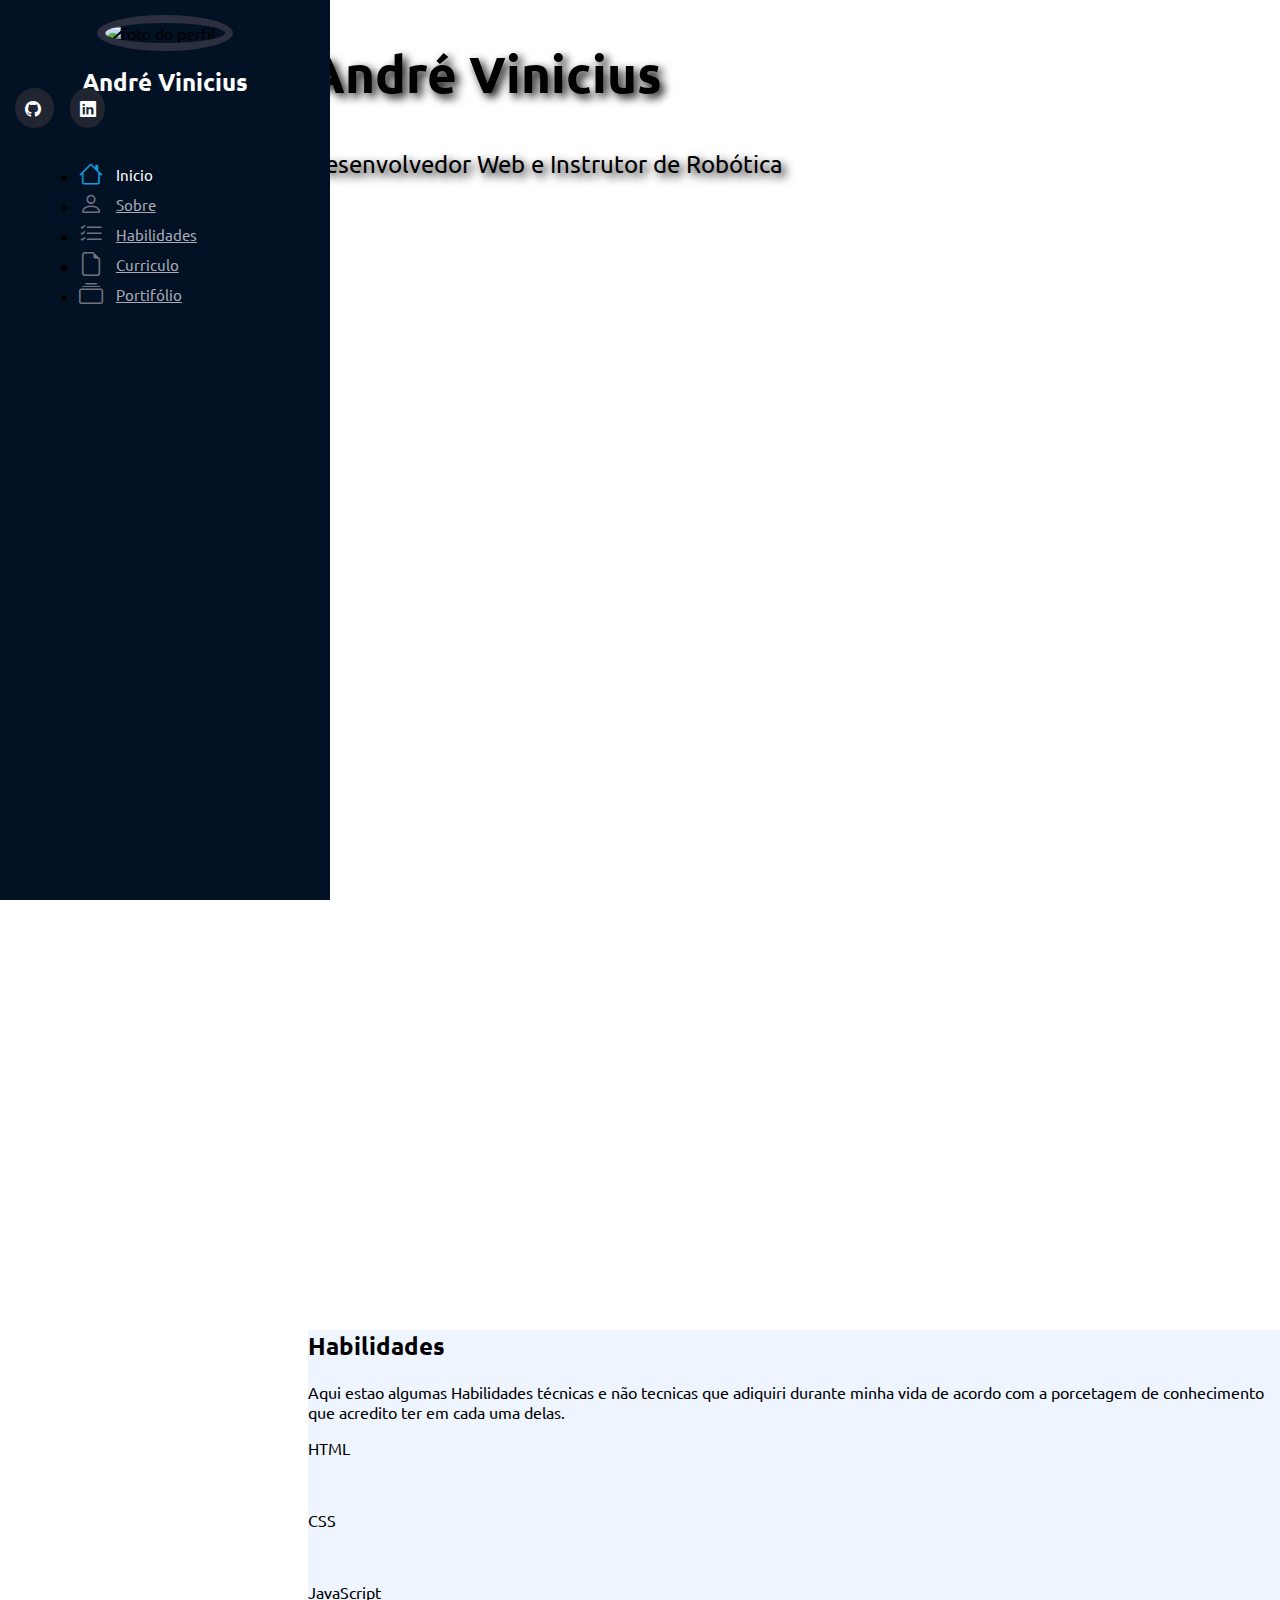
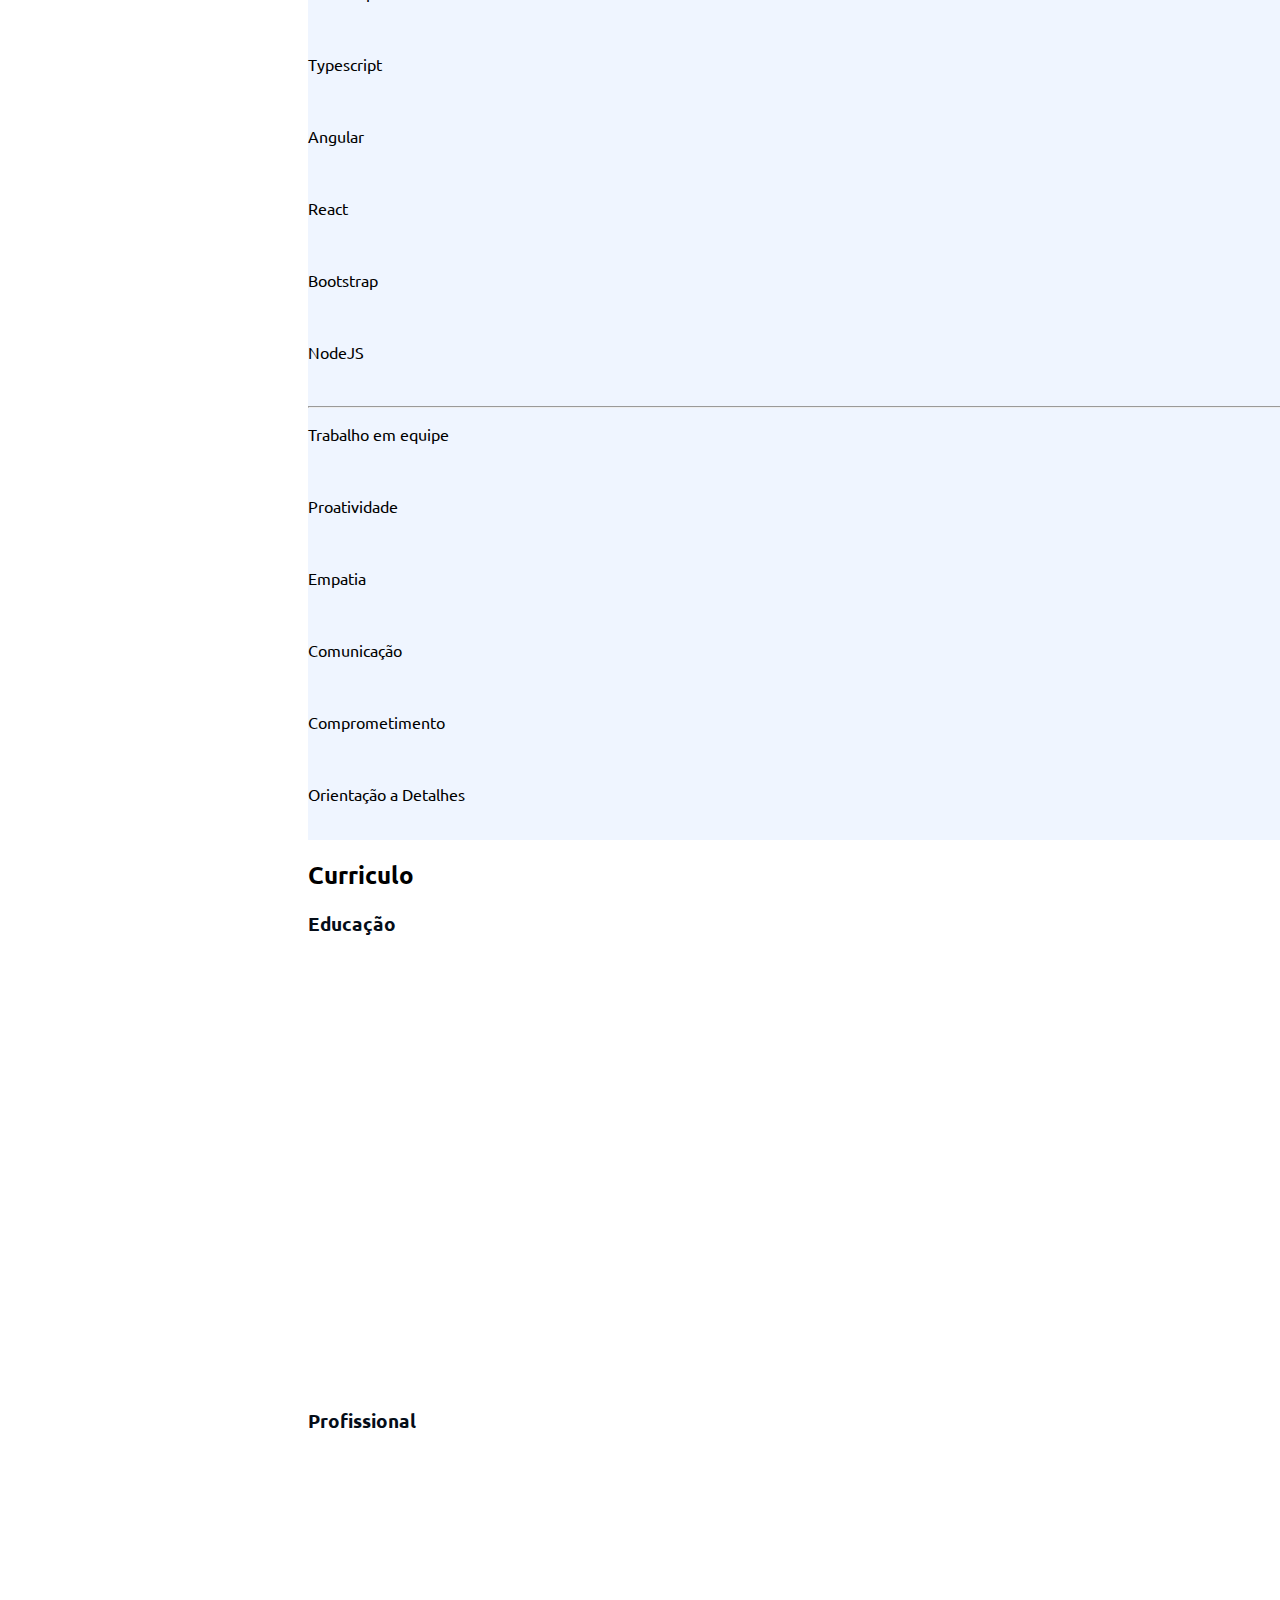
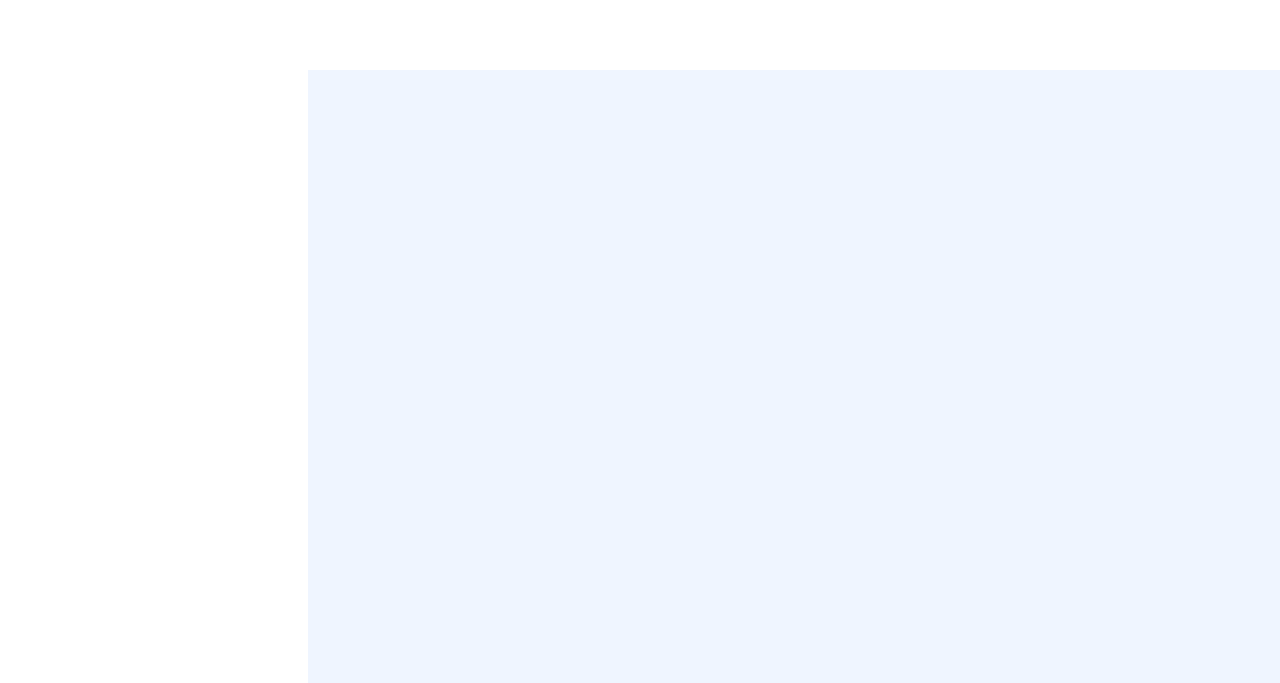
==== index.html @ 900072eb "section contato removida" ====
<!DOCTYPE html>
<html lang="pt-br">

<head>
    <meta charset="UTF-8">
    <meta http-equiv="X-UA-Compatible" content="IE=edge">
    <meta name="viewport" content="width=device-width, initial-scale=1.0">
    <link rel="stylesheet" href="../static/bootstrap/css/bootstrap.css">
    <link rel="stylesheet" href="../static/style.css">
    <link rel="icon" type="image/png" href="../static/img/icon.png">
    <link rel="stylesheet" href="https://cdn.jsdelivr.net/npm/bootstrap-icons@1.8.1/font/bootstrap-icons.css">
    <title>Portifólio</title>
</head>

<body>

    <i class="bi bi-list menu-mobile"></i>

    <aside id="header">
        <section class="profile">
            <img src="../static/img/perfil.jpeg" alt="foto do perfil">
            <h1>André Vinicius</h1>
            <div class="social-links mt-4 text-center">
                <a target="_blank" href="https://github.com/Andre-Vinicius22">
                    <i class="bi bi-github"></i>
                </a>
                <a target="_blank" href="https://www.linkedin.com/in/andré-vinicius-bastos-759a73230/">
                    <i class="bi bi-linkedin"></i>
                </a>
            </div>
        </section>

        <nav id="navbar" class="nav-menu">
            <ul class="nav flex-column">
                <li class="nav-item">
                    <a class="nav-link active" aria-current="page" href="#inicio"><i class="bi bi-house"></i> Inicio</a>
                </li>
                <li class="nav-item">
                    <a class="nav-link" href="#sobre"><i class="bi bi-person"></i> Sobre</a>
                </li>
                <li class="nav-item">
                    <a class="nav-link" href="#habilidades"><i class="bi bi-list-check"></i> Habilidades</a>
                </li>
                </li>
                <li class="nav-item">
                    <a class="nav-link" href="#curriculo"><i class="bi bi-file-earmark"></i> Curriculo</a>
                </li>
                <li class="nav-item">
                    <a class="nav-link" href="#portifolio"><i class="bi bi-collection"></i> Portifólio</a>
                </li>
            </ul>
        </nav>
    </aside>

    <main id="main">

        <section class="row m-0 p-0" id="inicio">
            <div class="col-md-5 w-100 d-flex justify-content-center align-items-center flex-column">
                <h2 class="text-white text-shadow">André Vinicius</h2>
                <span id="subtitle" class="text-white text-shadow">Desenvolvedor Web e Instrutor de Robótica</span>
            </div>

            <div class="col-md-7 d-flex justify-content-end align-items-end">
                <div id="arraste" class="d-flex align-items-center">
                    <i class="bi bi-arrow-down text-white pe-2 fs-2" aria-hidden="true"></i>
                    <a href="#sobre">Arraste para mais</a>
                </div>

            </div>
        </section>

        <section class="container mt-3" id="sobre">

            <div class="row w-100">
                <div class="col-md-12" data-anime="down">
                    <h2 class="pt-3">Sobre</h2>
                    <p>Olá me chamo Andre Vinicius Bastos Monteiro, sou apoixanado por programação, estudante e
                        desenvolvedor web
                        em constante aprendizado, busco evoluir e sempre entregar um
                        conteúdo com
                        uma ótima qualidade! Atuei por 2 anos como instrutor de robótica em escolas particulares do
                        ensino
                        fundamental ao ensino médio
                    </p>
                </div>
            </div>

            <div class="row mt-4">
                <div class="col-md-4">
                    <img class="img-fluid shadow" src="../static/img/perfil.jpeg" alt="profile pic" data-anime="left">
                </div>
                <div class="col-md-8" data-anime="right">
                    <h3>Desenvolvedor Web</h3>
                    <p>Atualmente estudo desenvolvimento web,com esperiência em linguagens como:
                        (HTML,CSS,JavaScript,Typescript) e com Frameworks: (Angular," bootstrap", "NodeJs" e React)</p>

                    <div class="row mt-3 mb-3">
                        <div class="col-md-6">
                            <ul class="list-group list-group-flush fs-5">
                                <li class="list-group-item">
                                    Niver: <span class="fw-lighter">24 de Março de 2000</span>
                                </li>
                                <li class="list-group-item">
                                    Idade: <span class="fw-lighter">22 anos</span>
                                </li>
                                <li class="list-group-item">
                                    Cidade: <span class="fw-lighter">Olinda</span>
                                </li>
                                <li class="list-group-item">
                                    Estado: <span class="fw-lighter">Pernambuco</span>
                                </li>
                            </ul>
                        </div>
                    </div>

                </div>
            </div>

        </section>

        <section class="mt-5 section-bg" id="habilidades">
            <div class="container pb-5">
                <h2 class="pt-5">Habilidades</h2>
                <p>Aqui estao algumas Habilidades técnicas e não tecnicas que adiquiri durante minha vida
                    de acordo com a porcetagem de conhecimento que acredito ter em cada uma delas.
                </p>

                <div class="row">
                    <div class="col-md-6">
                        <p class="mt-3 mb-0">HTML</p>
                        <div class="progress">
                            <div class="progress-bar" role="progressbar" style="width: 95%;" aria-valuenow="95"
                                aria-valuemin="0" aria-valuemax="100" data-anime="left">95%</div>
                        </div>
                        <p class="mt-3 mb-0">CSS</p>
                        <div class="progress">
                            <div class="progress-bar" role="progressbar" style="width: 95%;" aria-valuenow="95"
                                aria-valuemin="0" aria-valuemax="100" data-anime="left">95%</div>
                        </div>
                        <p class="mt-3 mb-0">JavaScript</p>
                        <div class="progress">
                            <div class="progress-bar" role="progressbar" style="width: 90%;" aria-valuenow="90"
                                aria-valuemin="0" aria-valuemax="100" data-anime="left">90%</div>
                        </div>
                        <p class="mt-3 mb-0">Typescript</p>
                        <div class="progress">
                            <div class="progress-bar" role="progressbar" style="width: 75%;" aria-valuenow="75"
                                aria-valuemin="0" aria-valuemax="100" data-anime="left">75%</div>
                        </div>
                    </div>
                    <div class="col-md-6">
                        <p class="mt-3 mb-0">Angular</p>
                        <div class="progress">
                            <div class="progress-bar" role="progressbar" style="width: 60%;" aria-valuenow="60"
                                aria-valuemin="0" aria-valuemax="100" data-anime="left">60%</div>
                        </div>
                        <p class="mt-3 mb-0">React</p>
                        <div class="progress">
                            <div class="progress-bar" role="progressbar" style="width: 60%;" aria-valuenow="60"
                                aria-valuemin="0" aria-valuemax="100" data-anime="left">60%</div>
                        </div>
                        <p class="mt-3 mb-0">Bootstrap</p>
                        <div class="progress">
                            <div class="progress-bar" role="progressbar" style="width: 70%;" aria-valuenow="70"
                                aria-valuemin="0" aria-valuemax="100" data-anime="left">70%</div>
                        </div>
                        <p class="mt-3 mb-0">NodeJS</p>
                        <div class="progress">
                            <div class="progress-bar" role="progressbar" style="width: 75%;" aria-valuenow="75"
                                aria-valuemin="0" aria-valuemax="100" data-anime="left">75%</div>
                        </div>
                    </div>
                </div>

                <hr class="w-50 me-auto ms-auto mt-4">

                <div class="row">
                    <div class="col-md-6">
                        <p class="mt-3 mb-0">Trabalho em equipe</p>
                        <div class="progress">
                            <div class="progress-bar" role="progressbar" style="width: 95%;" aria-valuenow="95"
                                aria-valuemin="0" aria-valuemax="100" data-anime="left">95%</div>
                        </div>
                        <p class="mt-3 mb-0">Proatividade</p>
                        <div class="progress">
                            <div class="progress-bar" role="progressbar" style="width: 90%;" aria-valuenow="90"
                                aria-valuemin="0" aria-valuemax="100" data-anime="left">90%</div>
                        </div>
                        <p class="mt-3 mb-0">Empatia</p>
                        <div class="progress">
                            <div class="progress-bar" role="progressbar" style="width: 95%;" aria-valuenow="95"
                                aria-valuemin="0" aria-valuemax="100" data-anime="left">90%</div>
                        </div>
                    </div>
                    <div class="col-md-6">
                        <p class="mt-3 mb-0">Comunicação</p>
                        <div class="progress">
                            <div class="progress-bar" role="progressbar" style="width: 97%;" aria-valuenow="97"
                                aria-valuemin="0" aria-valuemax="100" data-anime="left">97%</div>
                        </div>
                        <p class="mt-3 mb-0">Comprometimento</p>
                        <div class="progress">
                            <div class="progress-bar" role="progressbar" style="width: 95%;" aria-valuenow="95"
                                aria-valuemin="0" aria-valuemax="100" data-anime="left">95%</div>
                        </div>
                        <p class="mt-3 mb-0">Orientação a Detalhes</p>
                        <div class="progress">
                            <div class="progress-bar" role="progressbar" style="width: 80%;" aria-valuenow="80"
                                aria-valuemin="0" aria-valuemax="100" data-anime="left">80%</div>
                        </div>
                    </div>
                </div>
            </div>

        </section>

        <section class="mt-5 cv" id="curriculo">

            <div class="container pb-5">
                <h2 class="pt-3 pb-4">Curriculo</h2>

                <div class="row">
                    <div class="col-md-6">
                        <h3 class="cv-title">Educação</h3>

                        <div class="cv-item" data-anime="up">
                            <h4>Ensino Medio</h4>
                            <h5>2015-2018</h5>
                            <p><em>Escola Pintor Manoel Bandeira</em></p>
                            <p>Ensino médio completo</p>
                        </div>

                        <div class="cv-item" data-anime="up">
                            <h4>Curso Lógica de programação</h4>
                            <h5>2017-2018</h5>
                            <p><em>Cursos Nivel A</em></p>
                            <p>Curso em lógica de programação, onde aprendi um pouco sobre banco de dados, tive uma
                                noção de "php" e adobe flash, isso me fez tomar gosto por programação em geral.</p>
                        </div>
                    </div>
                    <div class="col-md-6">
                        <h3 class="cv-title">Profissional</h3>

                        <div class="cv-item" data-anime="up">
                            <h4>Instrutor de Robótica</h4>
                            <h5>2019-2021</h5>
                            <p><em>Made by Robótica</em></p>
                            <p>Exercia a função de instrutor de robótica, ministrando turmas do ensino fundamental
                                ao médio.
                            </p>
                        </div>

                    </div>
                </div>
            </div>
        </section>

        <section class="mt-5 section-bg" id="portifolio">
            <div class="container pb-5 pt-5" data-anime="left">

                <h2 class="pb-4">Portifólio</h2>

                <div id="carouselPortifolio" class="carousel carousel-dark slide" data-bs-ride="carousel">
                    <div class="carousel-indicators">
                        <button type="button" data-bs-target="#carouselPortifolio" data-bs-slide-to="0" class="active"
                            aria-current="true" aria-label="Slide 1"></button>
                        <button type="button" data-bs-target="#carouselPortifolio" data-bs-slide-to="1"
                            aria-label="Slide 2"></button>
                    </div>
                    <div class="carousel-inner">
                        <div class="carousel-item active" data-bs-interval="5000">
                            <div class="row row-cols-1 row-cols-md-2 g-4">
                                <div class="col">
                                    <div class="card">
                                        <img src="../static/img/dashboard.jpeg" class="card-img-top"
                                            alt="Dashboard Responsiva">
                                        <div class="card-body">
                                            <h5 class="card-title">Dashboard Responsiva</h5>
                                            <p class="card-text">Projeto de estudo para uma Dashboard responsiva</p>
                                            <div class="d-flex justify-content-center">
                                                <a href="https://github.com/Andre-Vinicius22/Dashboard" target="_blank"
                                                    class="btn btn-outline-dark me-3"><i class="bi bi-github"></i></a>
                                            </div>
                                        </div>
                                    </div>
                                </div>
                                <div class="col">
                                    <div class="card  pb-2">
                                        <img src="../static/img/galeria.jpeg" class="card-img-top" alt="galeria em JS">
                                        <div class="card-body">
                                            <h5 class="card-title">Galeria Modal</h5>
                                            <p class="card-text">Projeto Galeria Modal utilizando Javascript</p>
                                            <div class="d-flex justify-content-center">
                                                <a href="https://github.com/Andre-Vinicius22/Galeria" target="_blank"
                                                    class="btn btn-outline-dark me-3"><i class="bi bi-github"></i></a>
                                            </div>
                                        </div>
                                    </div>
                                </div>
                            </div>
                        </div>

                        <div class="carousel-item" data-bs-interval="2500">
                            <div class="row row-cols-1 row-cols-md-2 g-4">
                                <div class="col">
                                    <div class="card">
                                        <img src="../static/img/tela de login.jpeg" class="card-img-top"
                                            alt="tela de Login">
                                        <div class="card-body">
                                            <h5 class="card-title">Tela de Login</h5>
                                            <p class="card-text">Projeto tela de login, conectada a uma tela de
                                                Cadastro</p>
                                            <div class="d-flex justify-content-center">
                                                <a href="https://github.com/Andre-Vinicius22/login-screen"
                                                    target="_blank" class="btn btn-outline-dark me-3"><i
                                                        class="bi bi-github"></i></a>
                                            </div>
                                        </div>
                                    </div>
                                </div>
                                <div class="col">
                                    <div class="card">
                                        <img src="../static/img/tela de cadastro.jpeg" class="card-img-top"
                                            alt="tela de Cadastro">
                                        <div class="card-body">
                                            <h5 class="card-title">Tela de Cadastro</h5>
                                            <p class="card-text">Tela de Cadastro que faz "link" com a Tela de login ao
                                                lado</p>
                                            <div class="d-flex justify-content-center">
                                                <a href="https://github.com/Andre-Vinicius22/login-screen/tree/master/cadastro"
                                                    target="_blank" class="btn btn-outline-dark me-3"><i
                                                        class="bi bi-github"></i></a>
                                            </div>
                                        </div>
                                    </div>
                                </div>
                            </div>
                        </div>
                    </div>
                    <button class="carousel-control-prev" type="button" data-bs-target="#carouselPortifolio"
                        data-bs-slide="prev">
                        <span class="carousel-control-prev-icon" aria-hidden="true"></span>
                        <span class="visually-hidden">Previous</span>
                    </button>
                    <button class="carousel-control-next" type="button" data-bs-target="#carouselPortifolio"
                        data-bs-slide="next">
                        <span class="carousel-control-next-icon" aria-hidden="true"></span>
                        <span class="visually-hidden">Next</span>
                    </button>
                </div>

        </section>

    </main>

    <script src="../static/bootstrap/js/bootstrap.bundle.min.js"></script>
    <script src="../static/script.js"></script>
</body>

</html>
---- static/style.css ----
@import url('https://fonts.googleapis.com/css2?family=Roboto:ital,wght@0,100;0,300;0,400;0,500;0,700;0,900;1,100;1,300;1,400;1,500;1,700;1,900&family=Ubuntu:ital,wght@0,300;0,400;0,500;0,700;1,300;1,400;1,500;1,700&display=swap');

html,
body {
    font-family: Ubuntu, Arial;
    width: 100%;
    height: 100%;
    scroll-behavior: smooth;
}

*::-webkit-scrollbar {
    width: 10px;
}

*::-webkit-scrollbar-track {
    width: 12px;
    box-shadow: inset 0 0 .3rem #00000050;
    background-color: #fff;
}

*::-webkit-scrollbar-thumb {
    background-color: #021124;
}

#header {
    position: fixed;
    top: 0;
    left: 0;
    bottom: 0;
    background: #021124;
    overflow-y: auto;
    width: 300px;
    transition: all ease-in-out 0.5s;
    padding: 0 15px;
    z-index: 2;
}

#header .profile img {
    margin: 15px auto;
    display: block;
    width: 120px;
    border: 8px solid #2c2f3f;
    border-radius: 50%;
}

#header .profile h1 {
    font-size: 24px;
    margin: 0;
    padding: 0;
    font-weight: 600;
    text-align: center;
    color: #fff;
}

#header .profile .social-links a {
    font-size: 1rem;
    background: #212431;
    color: #fff;
    padding: 0.6rem;
    margin-right: 1rem;
    border-radius: 50%;
    transition: 0.3s;
    text-decoration: none;
}

#header .profile .social-links a:hover {
    background: #149ddd;
}

.nav-menu {
    padding: 1.5rem;
}

.nav-menu a,
.nav-menu a:focus {
    display: flex;
    align-items: center;
    color: #a8a9b4;
    transition: 0.3s;
    font-size: 15px;
}

.nav-menu a i,
.nav-menu a:focus i {
    font-size: 24px;
    padding-right: 0.8rem;
    color: #6f7180;
}

.nav-menu a:hover,
.nav-menu .active,
.nav-menu .active:focus,
.nav-menu li:hover>a {
    text-decoration: none;
    color: #fff;
}

.nav-menu a:hover i,
.nav-menu .active i,
.nav-menu .active:focus i,
.nav-menu li:hover>a i {
    color: #149ddd;
}

#main {
    margin-left: 300px;
}

section#inicio {
    background-image: url(./img/background.jpg);
    background-repeat: no-repeat;
    background-size: cover;
    background-attachment: fixed;
    background-position: center;
    width: 100%;
    height: 100vh;
}

section#inicio h2 {
    font-size: 3.2rem;
}

section#inicio span#subtitle {
    margin-right: 2rem;
    font-size: 1.5rem;
}

.text-shadow {
    text-shadow: 4px 4px 10px #000000;
}

section#inicio div#arraste {
    width: 9rem;
}

section#inicio div#arraste a {
    text-decoration: none;
    color: #fff;
}

i.menu-mobile {
    position: fixed;
    color: #fff;
    background-color: #0F1015;
    right: 1rem;
    top: 1rem;
    font-size: 1.5rem;
    border-radius: 4rem;
    cursor: pointer;
    z-index: 10;
    width: 45px;
    height: 45px;
    display: none;
    justify-content: center;
    align-items: center;
}

.menu-nav-active {
    overflow: hidden;
}

.menu-nav-active #header {
    left: 0;
}

@media (max-width: 1024px) {
    #header {
        left: -300px;
    }

    #main {
        margin-left: 0;
    }

    i.menu-mobile {
        display: flex;
    }

    section#inicio h2 {
        font-size: 3.5rem;
    }

    section#inicio span#subtitle {
        margin-right: 0;
        font-size: 1rem;
    }
}

.section-bg {
    background-color: #eff5ff;
}

.cv .cv-title {
    font-weight: 700;
    margin-top: 20px;
    margin-bottom: 20px;
    color: #050d18;
}

.cv .cv-item {
    padding: 0 0 20px 20px;
    margin-top: -2px;
    border-left: 2px solid #1f5297;
    position: relative;
}

.cv .cv-item h4 {
    line-height: 18px;
    font-weight: 600;
    text-transform: uppercase;
    font-family: "Poppins", sans-serif;
    color: #050d18;
    margin-bottom: 10px;
}

.cv .cv-item h5 {
    background: #e4edf9;
    padding: 5px 15px;
    display: inline-block;
    font-weight: 600;
    margin-bottom: 10px;
}

.cv .cv-item::before {
    content: "";
    position: absolute;
    top: 0;
    left: -9px;
    width: 16px;
    height: 16px;
    border-radius: 50%;
    border: 2px solid #1f5297;
    background: #fff;
}

.carousel-control-prev {
    margin-left: -8rem;
}

.carousel-control-next {
    margin-right: -8rem;
}

.carousel-indicators {
    margin-bottom: -35px;
}

/* Animação */

[data-anime] {
    opacity: 0;
    transition: 1s;
}

[data-anime="down"] {
    transform: translate3d(0, -100px, 0);
}

[data-anime="up"] {
    transform: translate3d(0, 100px, 0);
}

[data-anime="left"] {
    transform: translate3d(-100%, 0, 0);
}

[data-anime="right"] {
    transform: translate3d(50px, 0, 0);
}

[data-anime].animate {
    opacity: 1;
    transform: translate3d(0, 0, 0);
}

@media (max-width: 1860px) {
    .carousel-control-prev {
        margin-left: 0;
    }

    .carousel-control-next {
        margin-right: 0;
    }

    [data-anime="right"] {
        transform: translate3d(0, 100%, 0);
    }
}
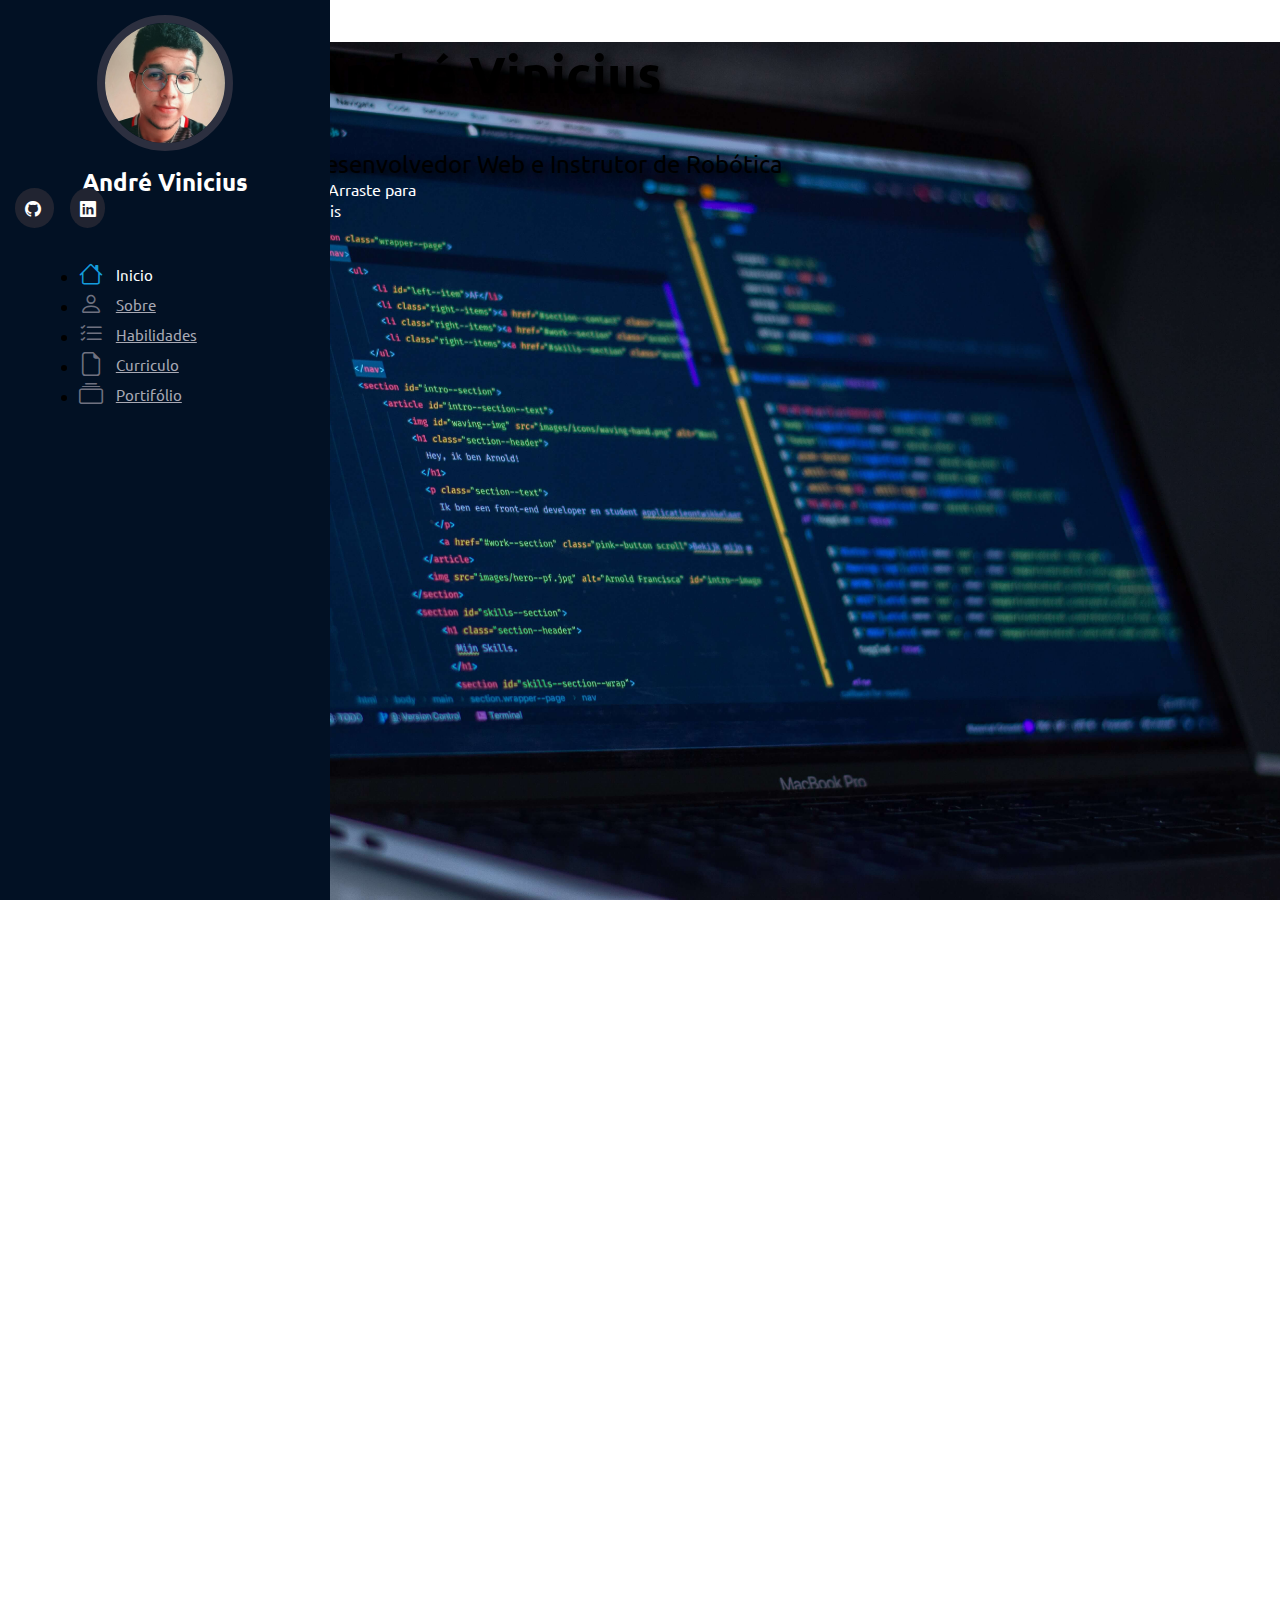
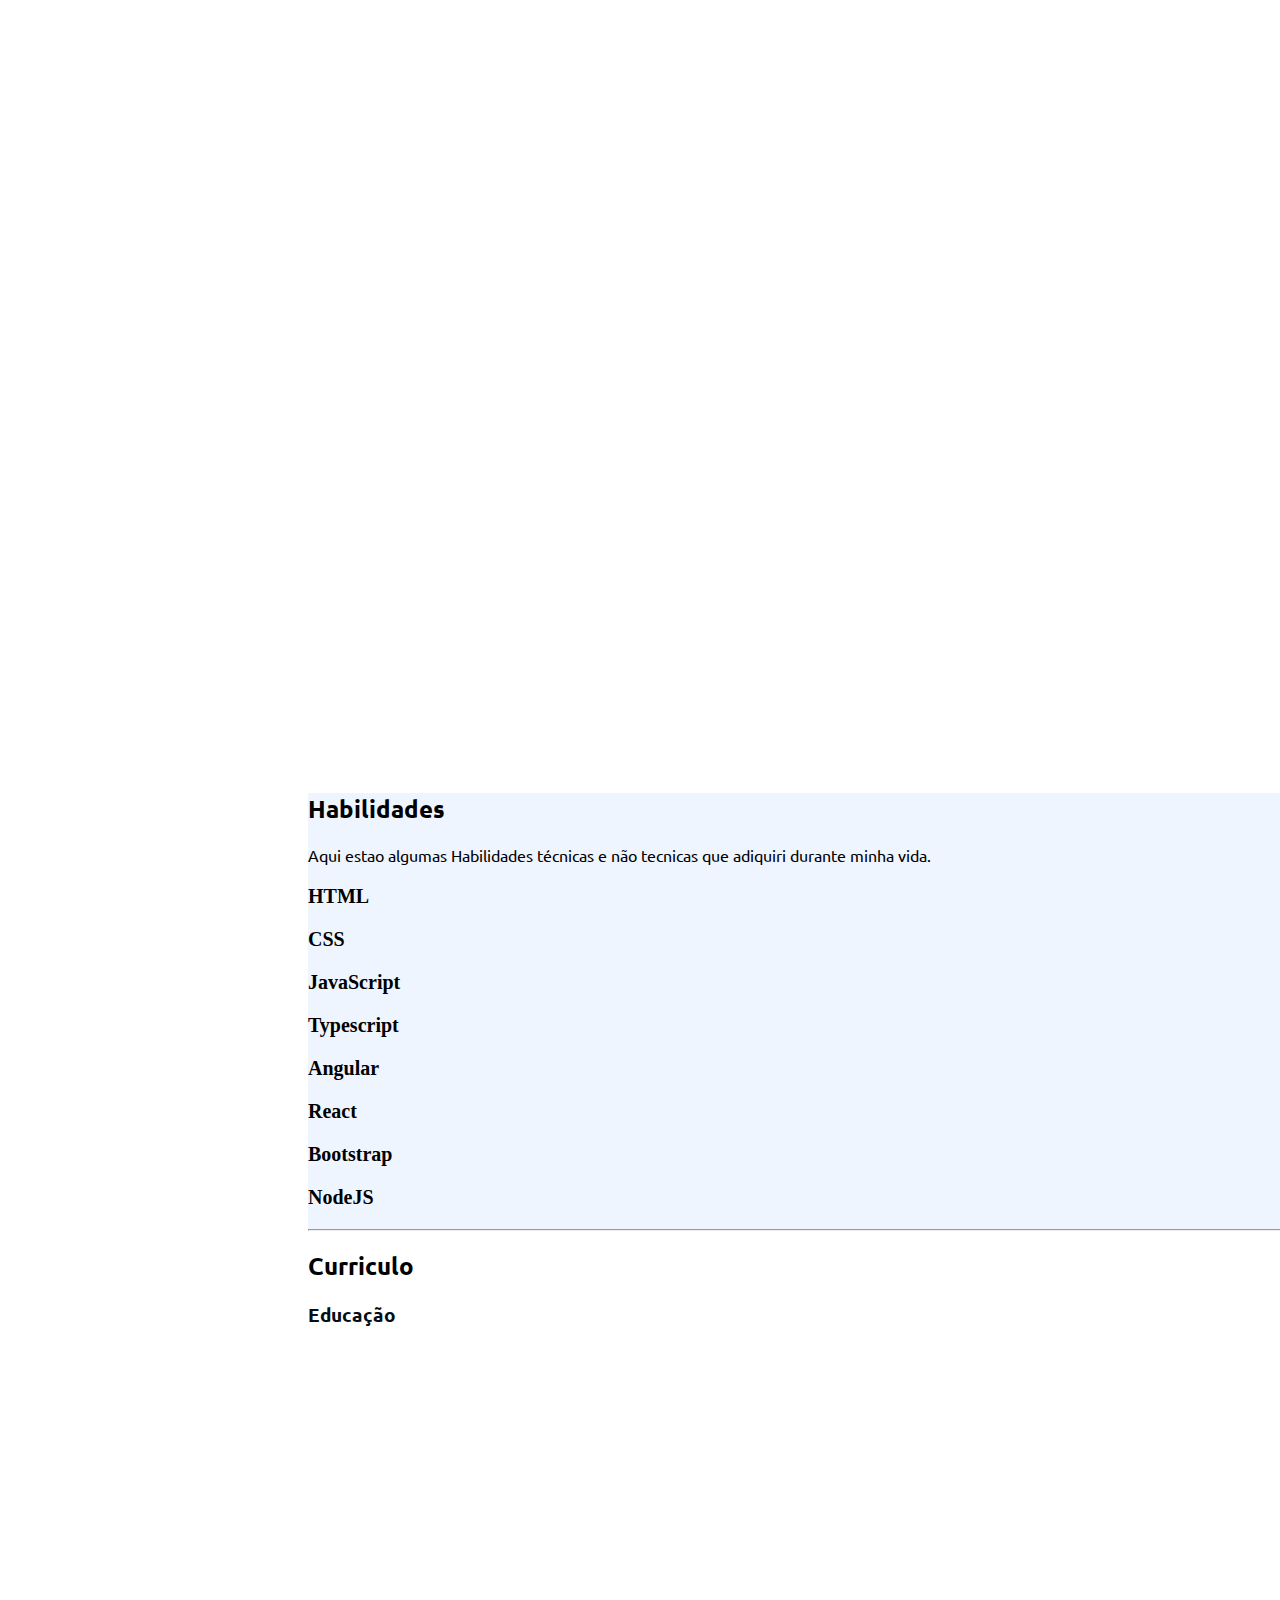
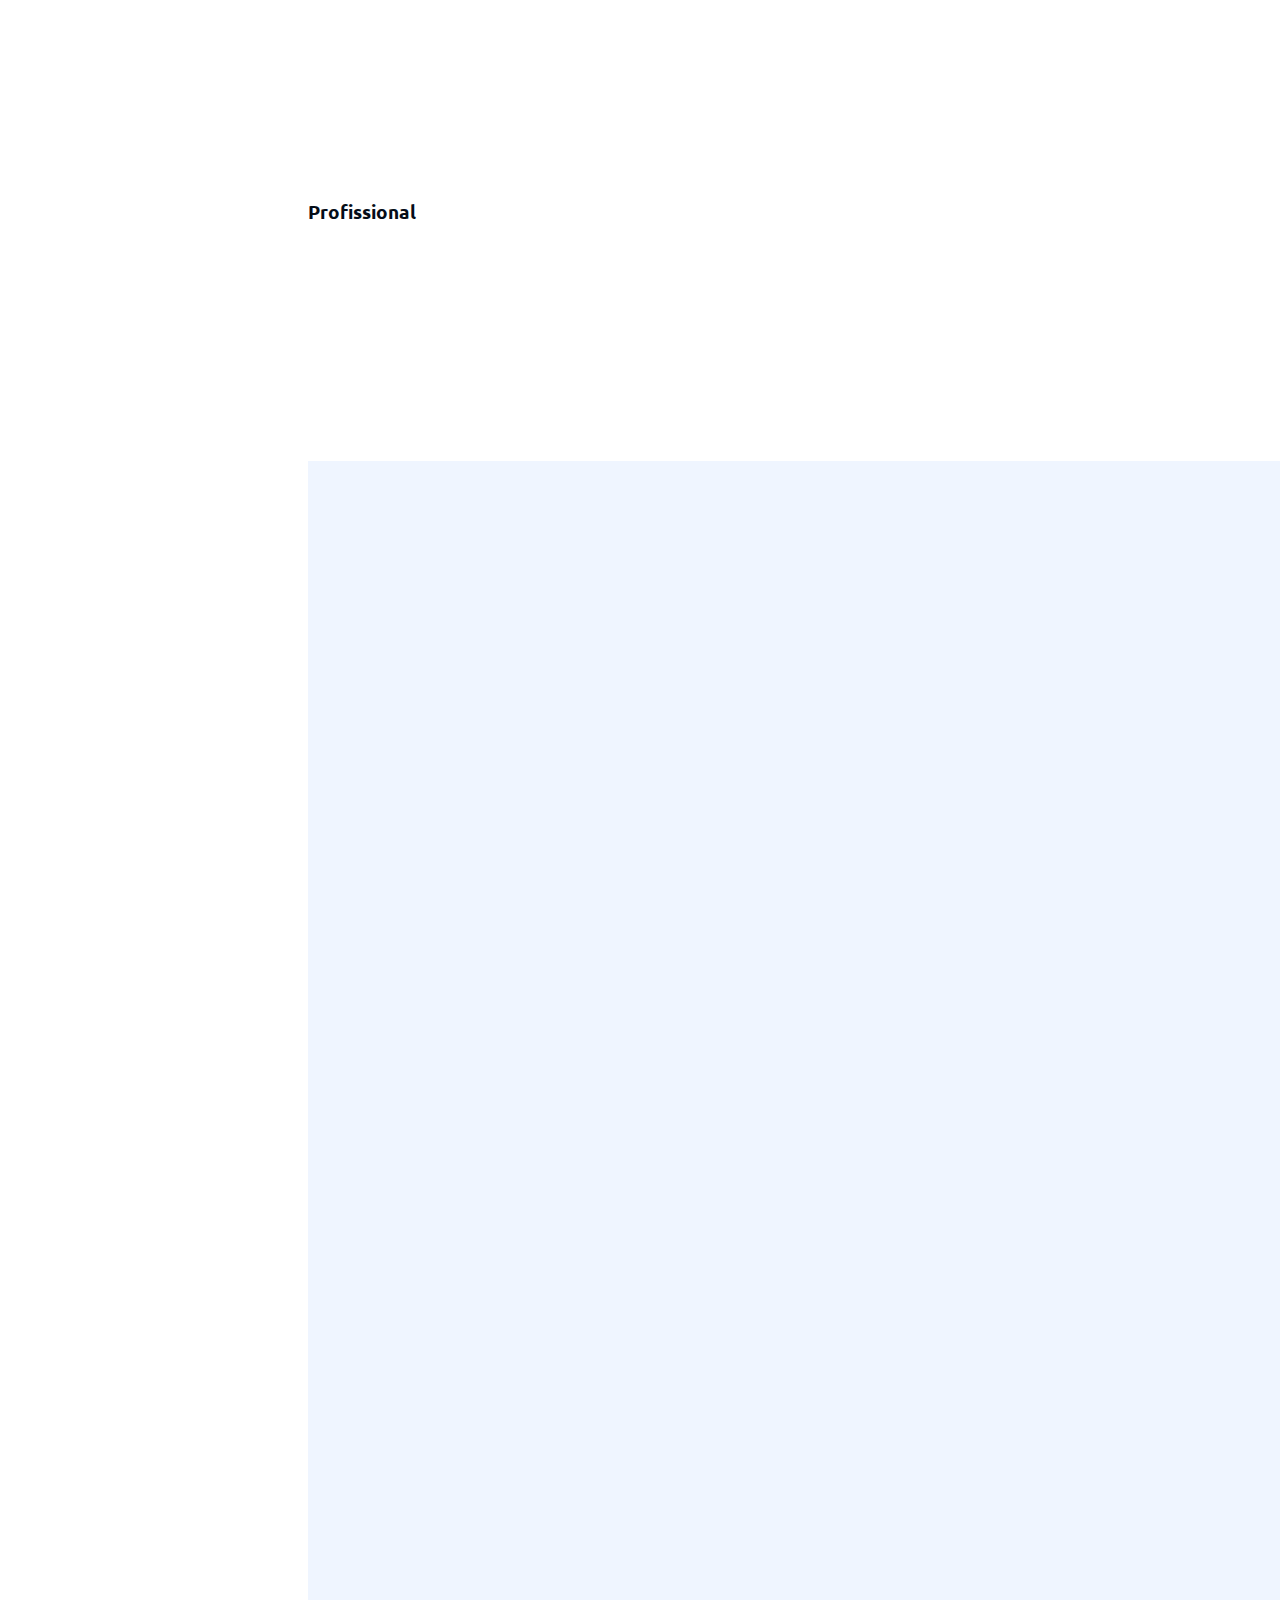
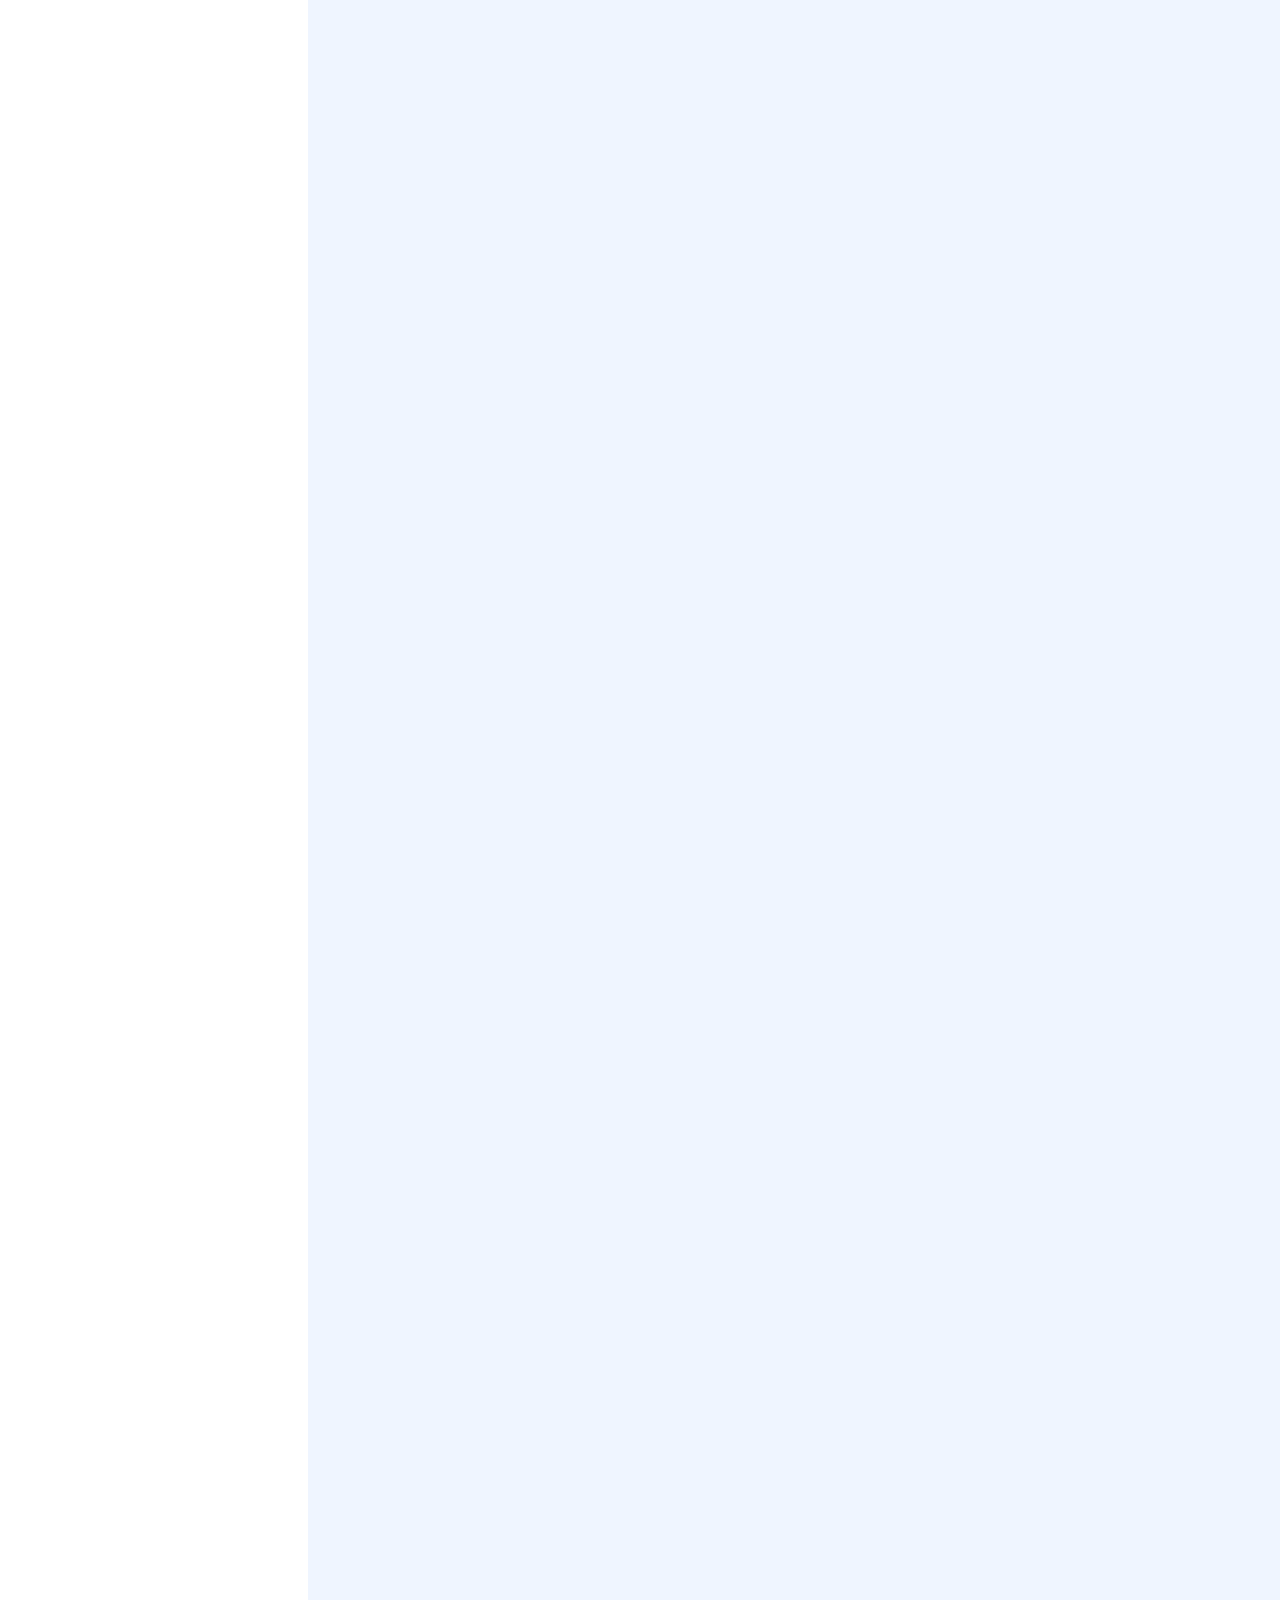
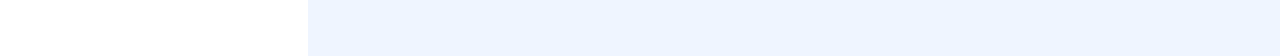
==== commit a8c3447b: "fix: text ajust and fontFamily changed" ====
--- a/index.html
+++ b/index.html
@@ -5,11 +5,11 @@
     <meta charset="UTF-8">
     <meta http-equiv="X-UA-Compatible" content="IE=edge">
     <meta name="viewport" content="width=device-width, initial-scale=1.0">
-    <link rel="stylesheet" href="../static/bootstrap/css/bootstrap.css">
-    <link rel="stylesheet" href="../static/style.css">
-    <link rel="icon" type="image/png" href="../static/img/icon.png">
+    <link rel="stylesheet" href="./static/bootstrap/css/bootstrap.css">
+    <link rel="stylesheet" href="./static/style.css">
+    <link rel="icon" type="image/png" href="./static/img/icon.png">
     <link rel="stylesheet" href="https://cdn.jsdelivr.net/npm/bootstrap-icons@1.8.1/font/bootstrap-icons.css">
-    <title>Portifólio</title>
+    <title>André Vinicius</title>
 </head>
 
 <body>
@@ -18,7 +18,7 @@
 
     <aside id="header">
         <section class="profile">
-            <img src="../static/img/perfil.jpeg" alt="foto do perfil">
+            <img src="./static/img/perfil.jpeg" alt="foto do perfil">
             <h1>André Vinicius</h1>
             <div class="social-links mt-4 text-center">
                 <a target="_blank" href="https://github.com/Andre-Vinicius22">
@@ -74,34 +74,34 @@
             <div class="row w-100">
                 <div class="col-md-12" data-anime="down">
                     <h2 class="pt-3">Sobre</h2>
-                    <p>Olá me chamo Andre Vinicius Bastos Monteiro, sou apoixanado por programação, estudante e
+                    <p>Olá me chamo André Vinicius Bastos Monteiro, sou apoixanado por programação, estudante e
                         desenvolvedor web
                         em constante aprendizado, busco evoluir e sempre entregar um
                         conteúdo com
                         uma ótima qualidade! Atuei por 2 anos como instrutor de robótica em escolas particulares do
                         ensino
-                        fundamental ao ensino médio
+                        fundamental ao ensino médio, atuo como desenvolvedor de software a 1 ano.
                     </p>
                 </div>
             </div>
 
             <div class="row mt-4">
                 <div class="col-md-4">
-                    <img class="img-fluid shadow" src="../static/img/perfil.jpeg" alt="profile pic" data-anime="left">
+                    <img class="img-fluid shadow" src="./static/img/perfil.jpeg" alt="profile pic" data-anime="left">
                 </div>
                 <div class="col-md-8" data-anime="right">
                     <h3>Desenvolvedor Web</h3>
-                    <p>Atualmente estudo desenvolvimento web,com esperiência em linguagens como:
-                        (HTML,CSS,JavaScript,Typescript) e com Frameworks: (Angular," bootstrap", "NodeJs" e React)</p>
+                    <p>Atualmente estudo desenvolvimento web,com experiência em linguagens como:
+                        (HTML,CSS,JavaScript,Typescript) e com Frameworks: (Angular," bootstrap", "NodeJs" e React).</p>
 
                     <div class="row mt-3 mb-3">
                         <div class="col-md-6">
                             <ul class="list-group list-group-flush fs-5">
                                 <li class="list-group-item">
-                                    Niver: <span class="fw-lighter">24 de Março de 2000</span>
-                                </li>
-                                <li class="list-group-item">
-                                    Idade: <span class="fw-lighter">22 anos</span>
+                                    Nascimento: <span class="fw-lighter">24/03/2000</span>
+                                </li>
+                                <li class="list-group-item">
+                                    Idade: <span class="fw-lighter">23 anos</span>
                                 </li>
                                 <li class="list-group-item">
                                     Cidade: <span class="fw-lighter">Olinda</span>
@@ -121,95 +121,33 @@
         <section class="mt-5 section-bg" id="habilidades">
             <div class="container pb-5">
                 <h2 class="pt-5">Habilidades</h2>
-                <p>Aqui estao algumas Habilidades técnicas e não tecnicas que adiquiri durante minha vida
-                    de acordo com a porcetagem de conhecimento que acredito ter em cada uma delas.
+                <p>Aqui estao algumas Habilidades técnicas e não tecnicas que adiquiri durante minha vida.
                 </p>
 
-                <div class="row">
-                    <div class="col-md-6">
-                        <p class="mt-3 mb-0">HTML</p>
-                        <div class="progress">
-                            <div class="progress-bar" role="progressbar" style="width: 95%;" aria-valuenow="95"
-                                aria-valuemin="0" aria-valuemax="100" data-anime="left">95%</div>
-                        </div>
-                        <p class="mt-3 mb-0">CSS</p>
-                        <div class="progress">
-                            <div class="progress-bar" role="progressbar" style="width: 95%;" aria-valuenow="95"
-                                aria-valuemin="0" aria-valuemax="100" data-anime="left">95%</div>
-                        </div>
-                        <p class="mt-3 mb-0">JavaScript</p>
-                        <div class="progress">
-                            <div class="progress-bar" role="progressbar" style="width: 90%;" aria-valuenow="90"
-                                aria-valuemin="0" aria-valuemax="100" data-anime="left">90%</div>
-                        </div>
-                        <p class="mt-3 mb-0">Typescript</p>
-                        <div class="progress">
-                            <div class="progress-bar" role="progressbar" style="width: 75%;" aria-valuenow="75"
-                                aria-valuemin="0" aria-valuemax="100" data-anime="left">75%</div>
-                        </div>
-                    </div>
-                    <div class="col-md-6">
-                        <p class="mt-3 mb-0">Angular</p>
-                        <div class="progress">
-                            <div class="progress-bar" role="progressbar" style="width: 60%;" aria-valuenow="60"
-                                aria-valuemin="0" aria-valuemax="100" data-anime="left">60%</div>
-                        </div>
-                        <p class="mt-3 mb-0">React</p>
-                        <div class="progress">
-                            <div class="progress-bar" role="progressbar" style="width: 60%;" aria-valuenow="60"
-                                aria-valuemin="0" aria-valuemax="100" data-anime="left">60%</div>
-                        </div>
-                        <p class="mt-3 mb-0">Bootstrap</p>
-                        <div class="progress">
-                            <div class="progress-bar" role="progressbar" style="width: 70%;" aria-valuenow="70"
-                                aria-valuemin="0" aria-valuemax="100" data-anime="left">70%</div>
-                        </div>
-                        <p class="mt-3 mb-0">NodeJS</p>
-                        <div class="progress">
-                            <div class="progress-bar" role="progressbar" style="width: 75%;" aria-valuenow="75"
-                                aria-valuemin="0" aria-valuemax="100" data-anime="left">75%</div>
-                        </div>
-                    </div>
-                </div>
-
-                <hr class="w-50 me-auto ms-auto mt-4">
-
-                <div class="row">
-                    <div class="col-md-6">
-                        <p class="mt-3 mb-0">Trabalho em equipe</p>
-                        <div class="progress">
-                            <div class="progress-bar" role="progressbar" style="width: 95%;" aria-valuenow="95"
-                                aria-valuemin="0" aria-valuemax="100" data-anime="left">95%</div>
-                        </div>
-                        <p class="mt-3 mb-0">Proatividade</p>
-                        <div class="progress">
-                            <div class="progress-bar" role="progressbar" style="width: 90%;" aria-valuenow="90"
-                                aria-valuemin="0" aria-valuemax="100" data-anime="left">90%</div>
-                        </div>
-                        <p class="mt-3 mb-0">Empatia</p>
-                        <div class="progress">
-                            <div class="progress-bar" role="progressbar" style="width: 95%;" aria-valuenow="95"
-                                aria-valuemin="0" aria-valuemax="100" data-anime="left">90%</div>
-                        </div>
-                    </div>
-                    <div class="col-md-6">
-                        <p class="mt-3 mb-0">Comunicação</p>
-                        <div class="progress">
-                            <div class="progress-bar" role="progressbar" style="width: 97%;" aria-valuenow="97"
-                                aria-valuemin="0" aria-valuemax="100" data-anime="left">97%</div>
-                        </div>
-                        <p class="mt-3 mb-0">Comprometimento</p>
-                        <div class="progress">
-                            <div class="progress-bar" role="progressbar" style="width: 95%;" aria-valuenow="95"
-                                aria-valuemin="0" aria-valuemax="100" data-anime="left">95%</div>
-                        </div>
-                        <p class="mt-3 mb-0">Orientação a Detalhes</p>
-                        <div class="progress">
-                            <div class="progress-bar" role="progressbar" style="width: 80%;" aria-valuenow="80"
-                                aria-valuemin="0" aria-valuemax="100" data-anime="left">80%</div>
-                        </div>
-                    </div>
-                </div>
+                <div class="row tecnologies">
+                    <div class="col-md-2">
+                        <p class="mt-2 mb-0">HTML</p>
+
+                        <p class="mt-2 mb-0">CSS</p>
+    
+                        <p class="mt-2 mb-0">JavaScript</p>
+
+                        <p class="mt-2 mb-0">Typescript</p>
+
+                    </div>
+                    <div class="col-md-3">
+                        <p class="mt-2 mb-0">Angular</p>
+
+                        <p class="mt-2 mb-0">React</p>
+
+                        <p class="mt-2 mb-0">Bootstrap</p>
+
+                        <p class="mt-2 mb-0">NodeJS</p>
+
+                    </div>
+                </div>
+
+                <hr class="w-50 me-auto ms-0 mt-4">
             </div>
 
         </section>
@@ -272,7 +210,7 @@
                             <div class="row row-cols-1 row-cols-md-2 g-4">
                                 <div class="col">
                                     <div class="card">
-                                        <img src="../static/img/dashboard.jpeg" class="card-img-top"
+                                        <img src="./static/img/dashboard.jpeg" class="card-img-top"
                                             alt="Dashboard Responsiva">
                                         <div class="card-body">
                                             <h5 class="card-title">Dashboard Responsiva</h5>
@@ -286,7 +224,7 @@
                                 </div>
                                 <div class="col">
                                     <div class="card  pb-2">
-                                        <img src="../static/img/galeria.jpeg" class="card-img-top" alt="galeria em JS">
+                                        <img src="./static/img/galeria.jpeg" class="card-img-top" alt="galeria em JS">
                                         <div class="card-body">
                                             <h5 class="card-title">Galeria Modal</h5>
                                             <p class="card-text">Projeto Galeria Modal utilizando Javascript</p>
@@ -304,7 +242,7 @@
                             <div class="row row-cols-1 row-cols-md-2 g-4">
                                 <div class="col">
                                     <div class="card">
-                                        <img src="../static/img/tela de login.jpeg" class="card-img-top"
+                                        <img src="./static/img/tela de login.jpeg" class="card-img-top"
                                             alt="tela de Login">
                                         <div class="card-body">
                                             <h5 class="card-title">Tela de Login</h5>
@@ -320,12 +258,11 @@
                                 </div>
                                 <div class="col">
                                     <div class="card">
-                                        <img src="../static/img/tela de cadastro.jpeg" class="card-img-top"
+                                        <img src="./static/img/tela de cadastro.jpeg" class="card-img-top"
                                             alt="tela de Cadastro">
                                         <div class="card-body">
                                             <h5 class="card-title">Tela de Cadastro</h5>
-                                            <p class="card-text">Tela de Cadastro que faz "link" com a Tela de login ao
-                                                lado</p>
+                                            <p class="card-text">Tela de Cadastro que faz "link" com a Tela de login</p>
                                             <div class="d-flex justify-content-center">
                                                 <a href="https://github.com/Andre-Vinicius22/login-screen/tree/master/cadastro"
                                                     target="_blank" class="btn btn-outline-dark me-3"><i
@@ -353,8 +290,8 @@
 
     </main>
 
-    <script src="../static/bootstrap/js/bootstrap.bundle.min.js"></script>
-    <script src="../static/script.js"></script>
+    <script src="./static/bootstrap/js/bootstrap.bundle.min.js"></script>
+    <script src="./static/script.js"></script>
 </body>
 
 </html>--- a/static/style.css
+++ b/static/style.css
@@ -136,6 +136,12 @@
 section#inicio div#arraste a {
     text-decoration: none;
     color: #fff;
+}
+
+.tecnologies {
+    font-size: 20px;
+    font-weight: bold;
+    font-family: cursive;
 }
 
 i.menu-mobile {
@@ -177,7 +183,7 @@
     }
 
     section#inicio h2 {
-        font-size: 3.5rem;
+        font-size: 3.2rem;
     }
 
     section#inicio span#subtitle {
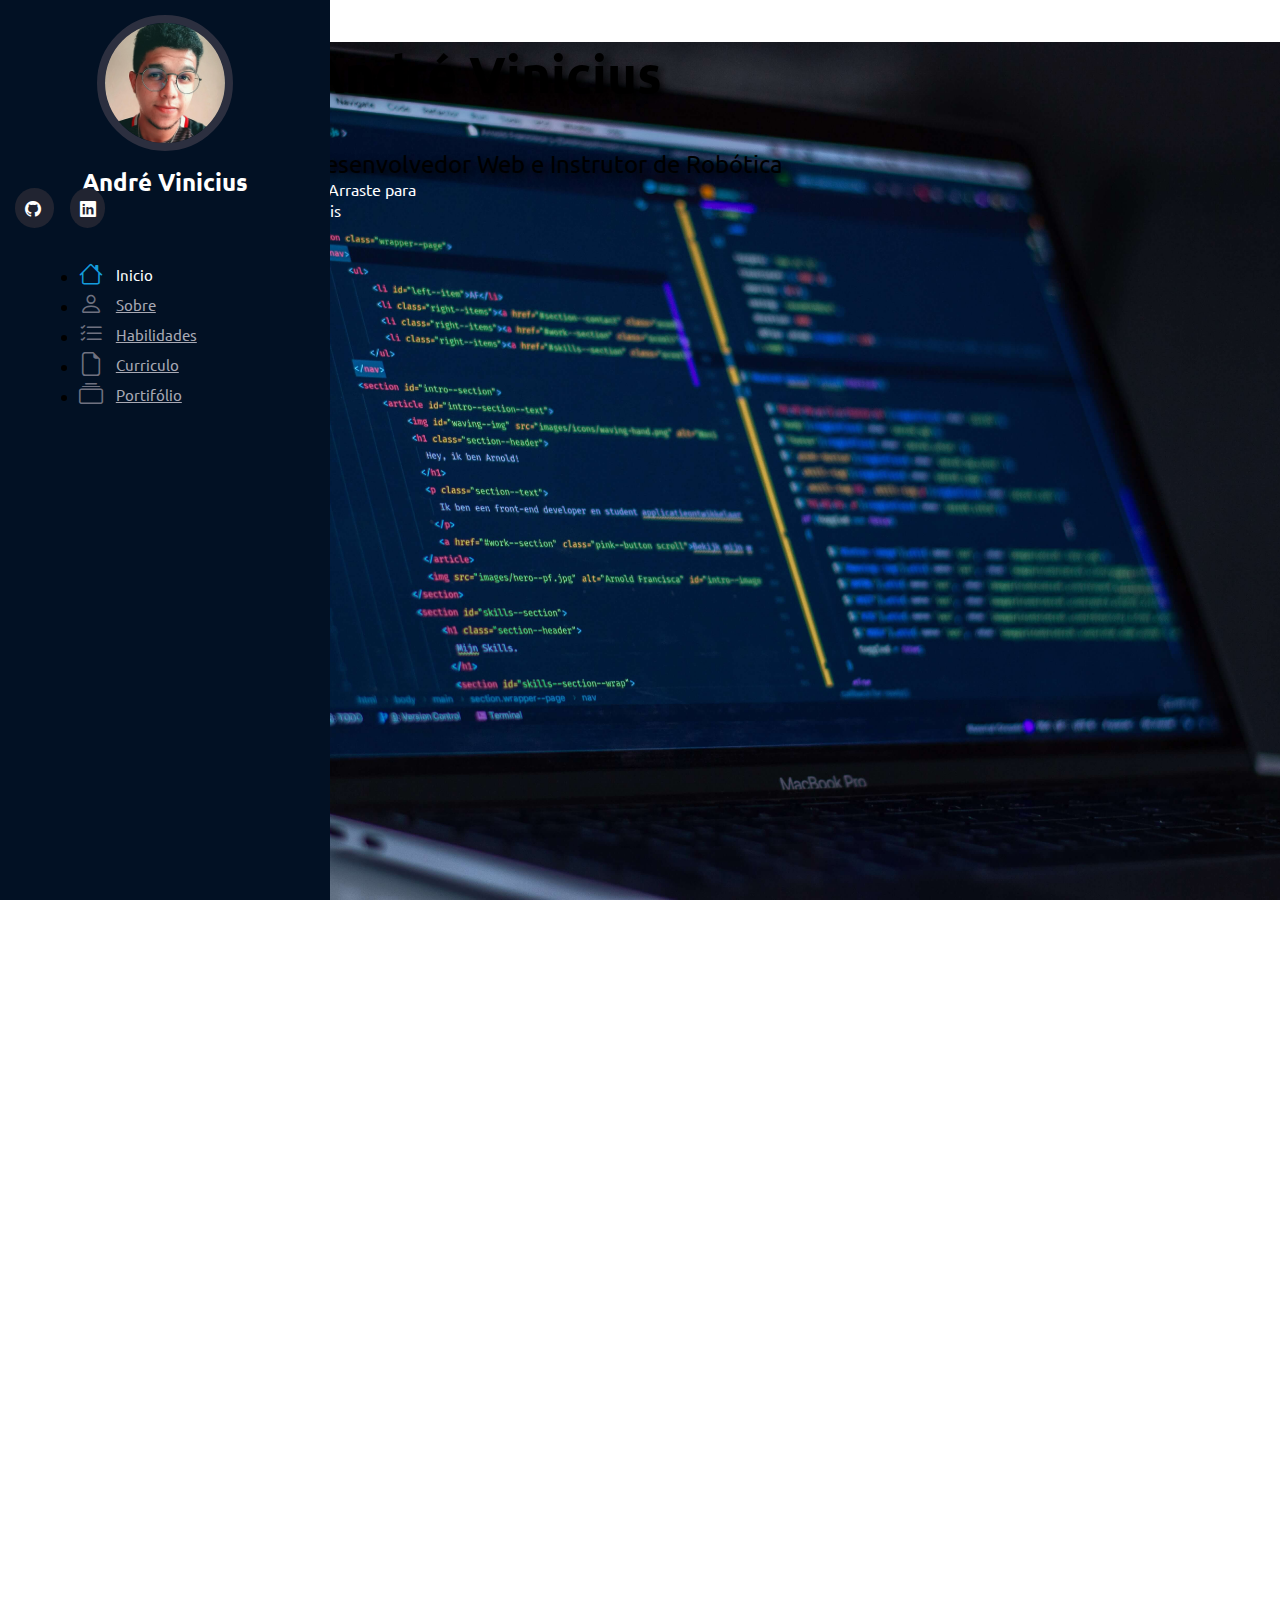
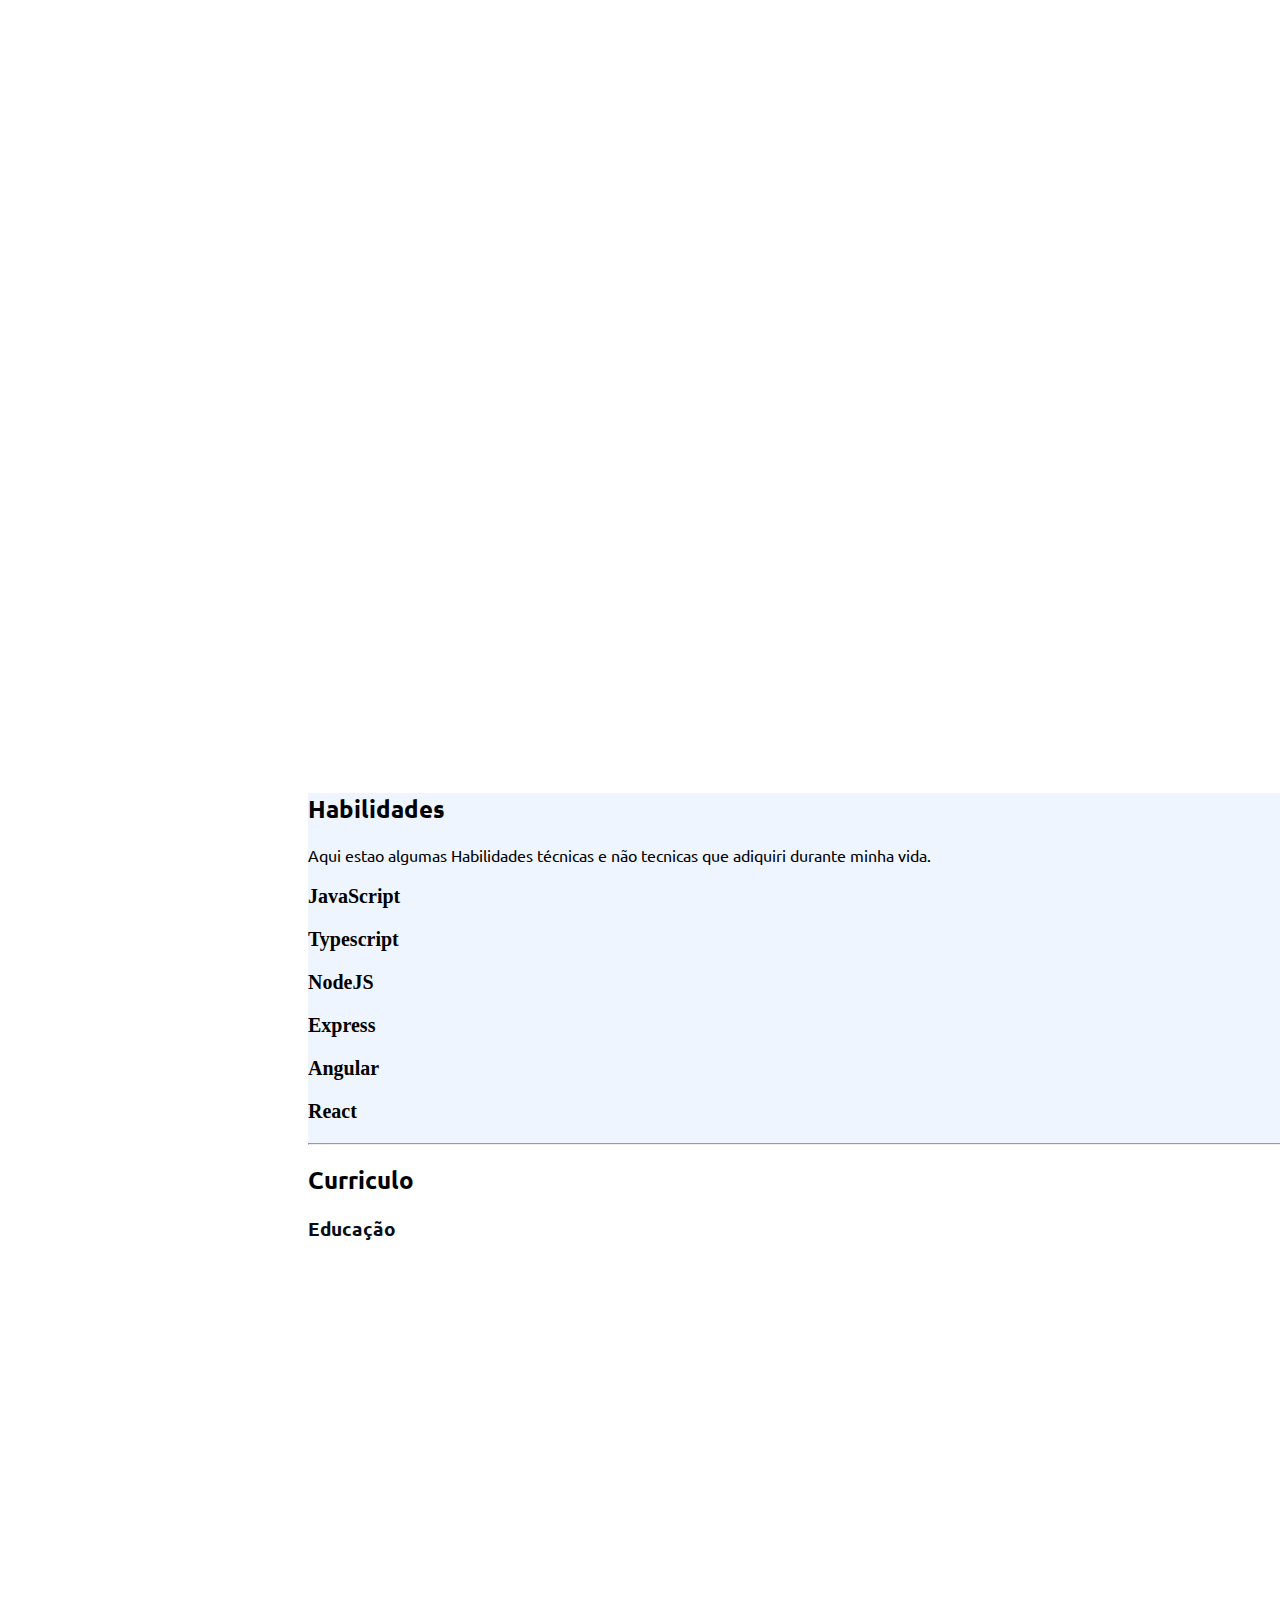
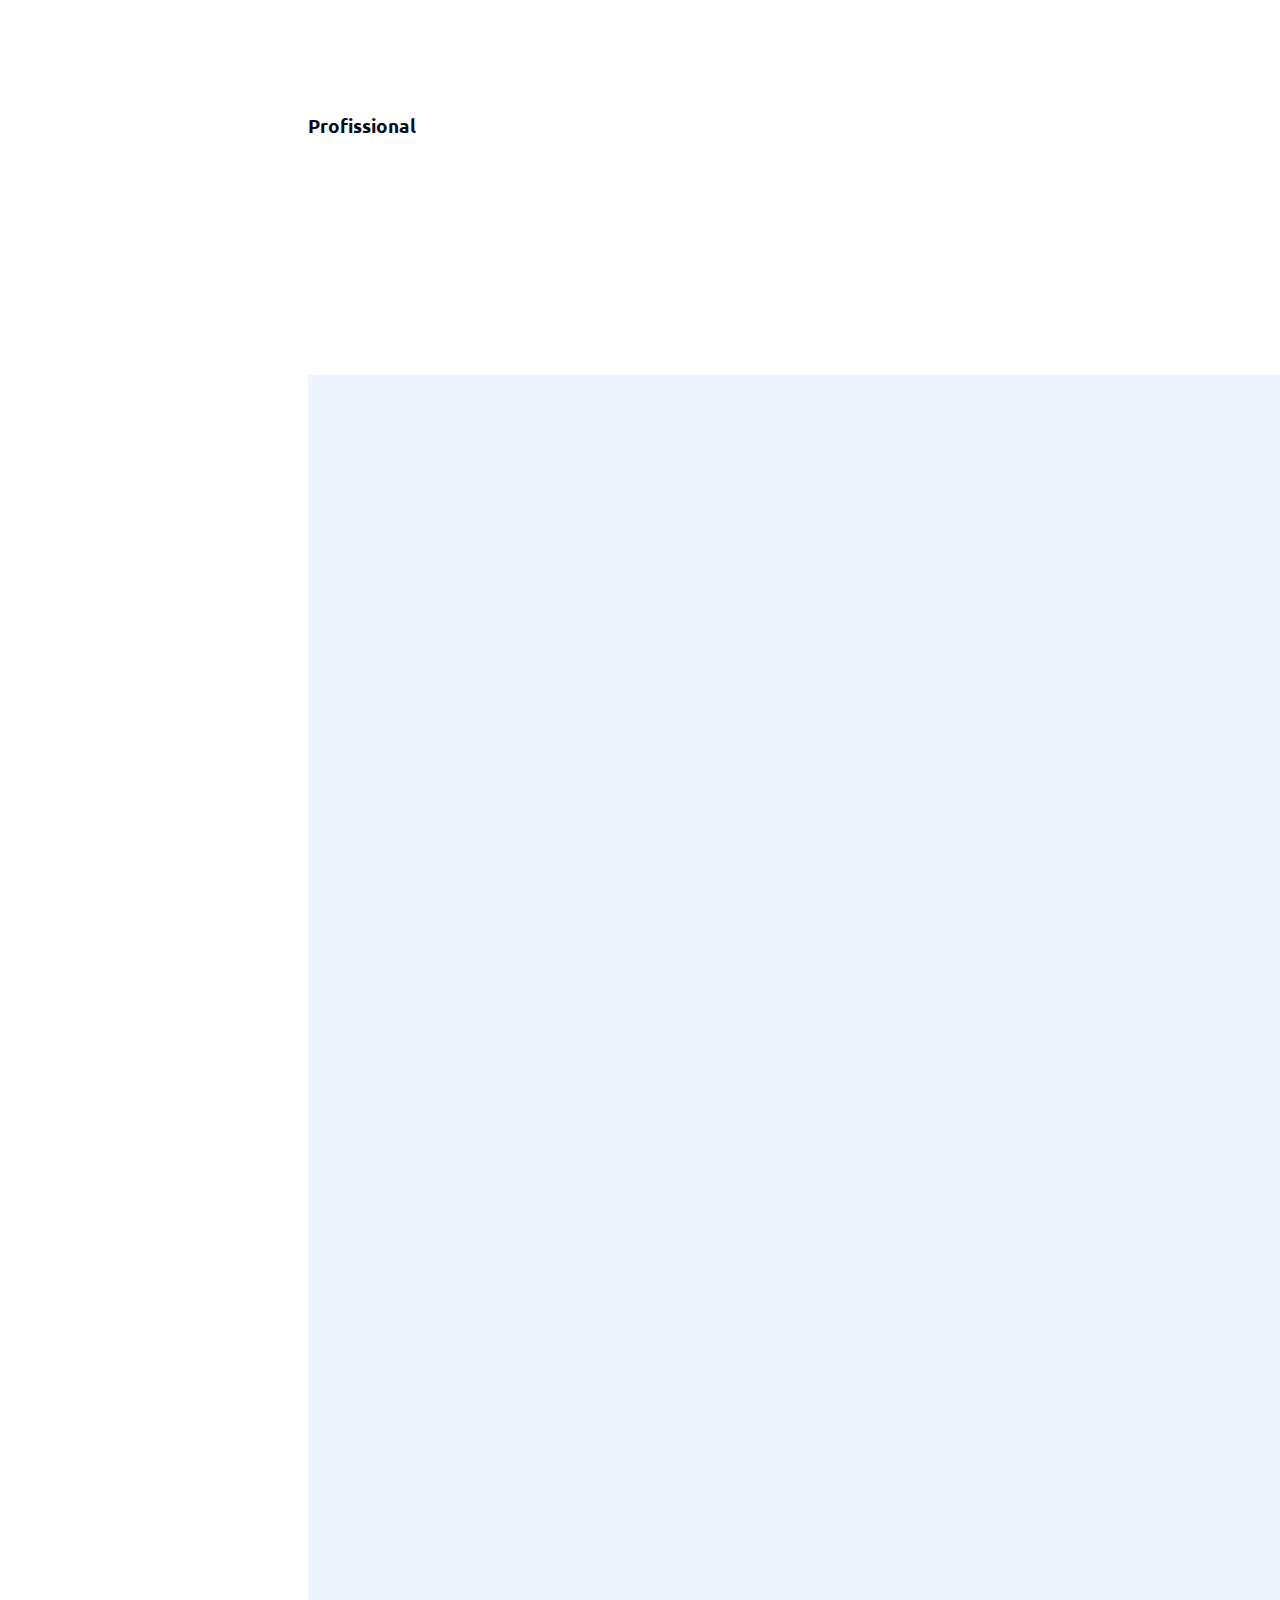
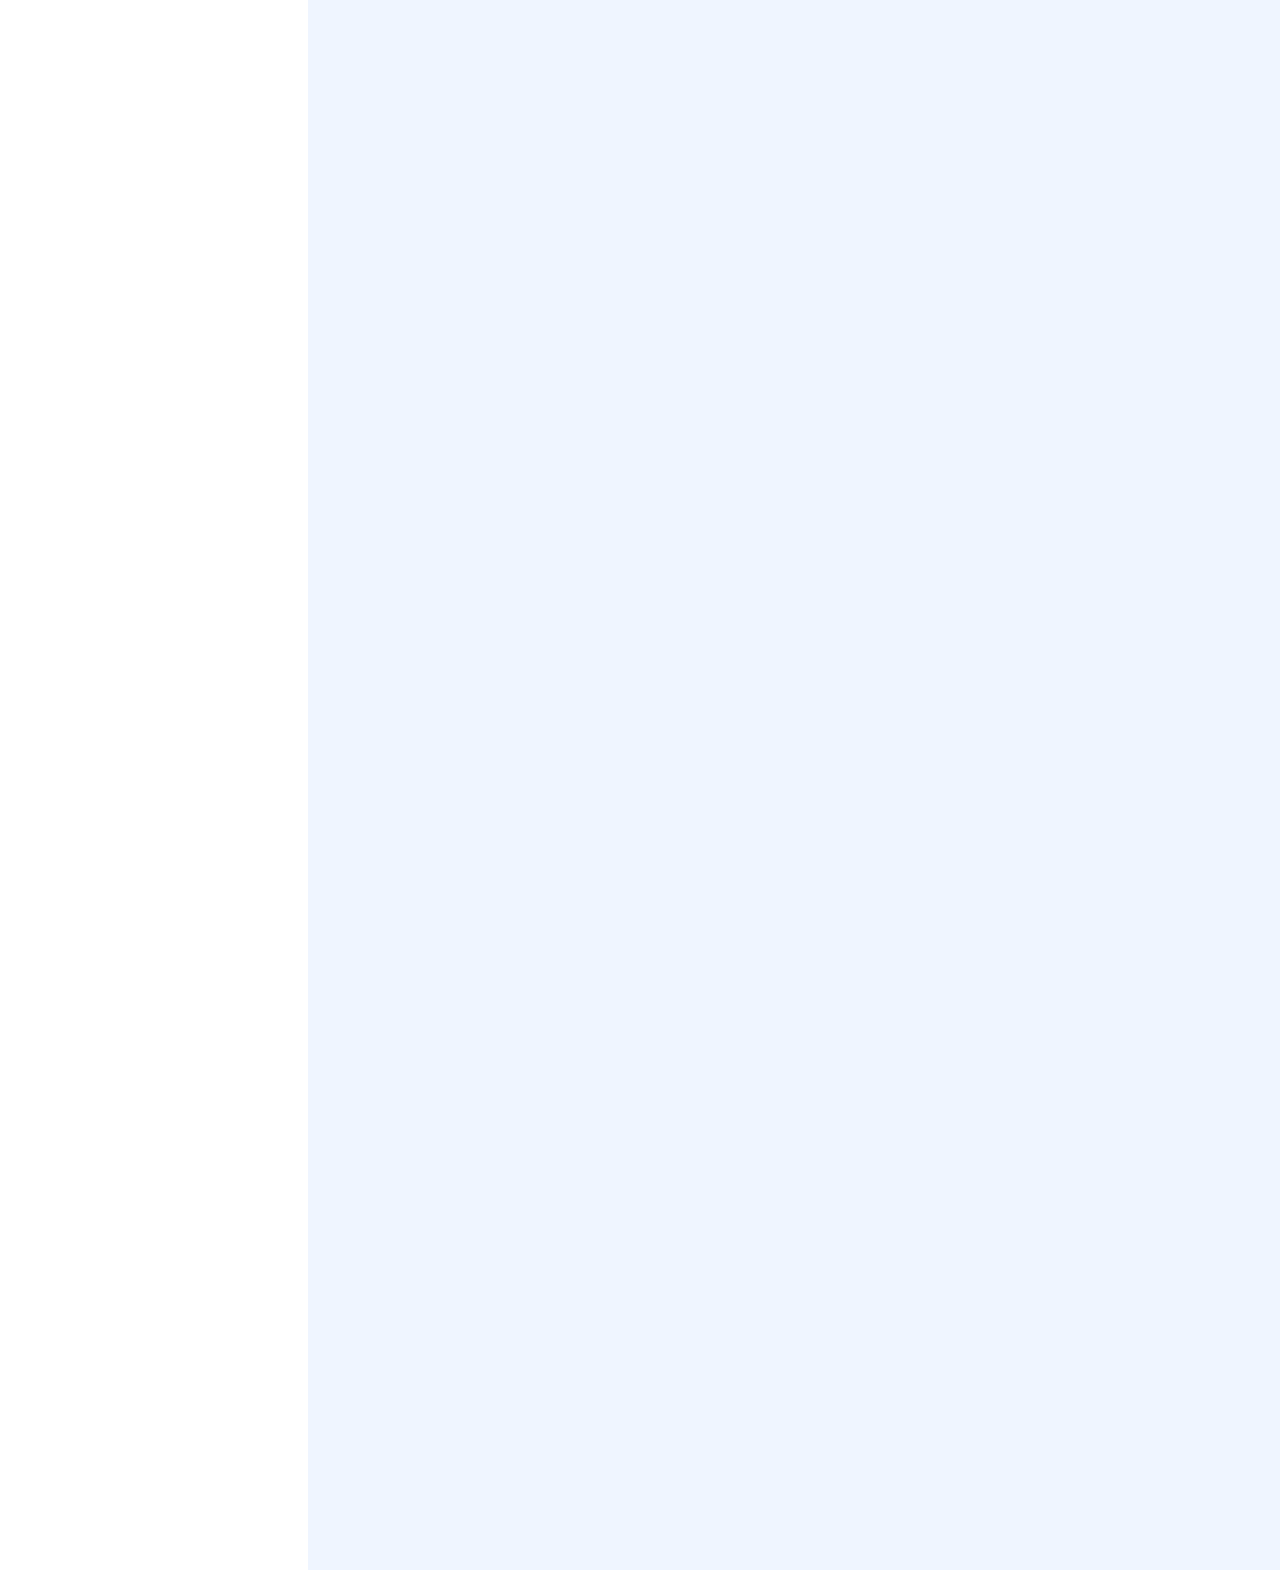
==== commit 0161a8bc: "express add to tecnologies row" ====
--- a/index.html
+++ b/index.html
@@ -126,24 +126,19 @@
 
                 <div class="row tecnologies">
                     <div class="col-md-2">
-                        <p class="mt-2 mb-0">HTML</p>
-
-                        <p class="mt-2 mb-0">CSS</p>
-    
                         <p class="mt-2 mb-0">JavaScript</p>
 
                         <p class="mt-2 mb-0">Typescript</p>
-
-                    </div>
+                        
+                        <p class="mt-2 mb-0">NodeJS</p>
+                    </div>
+
                     <div class="col-md-3">
+                        <p class="mt-2 mb-0">Express</p>
+                        
                         <p class="mt-2 mb-0">Angular</p>
-
+                        
                         <p class="mt-2 mb-0">React</p>
-
-                        <p class="mt-2 mb-0">Bootstrap</p>
-
-                        <p class="mt-2 mb-0">NodeJS</p>
-
                     </div>
                 </div>
 
